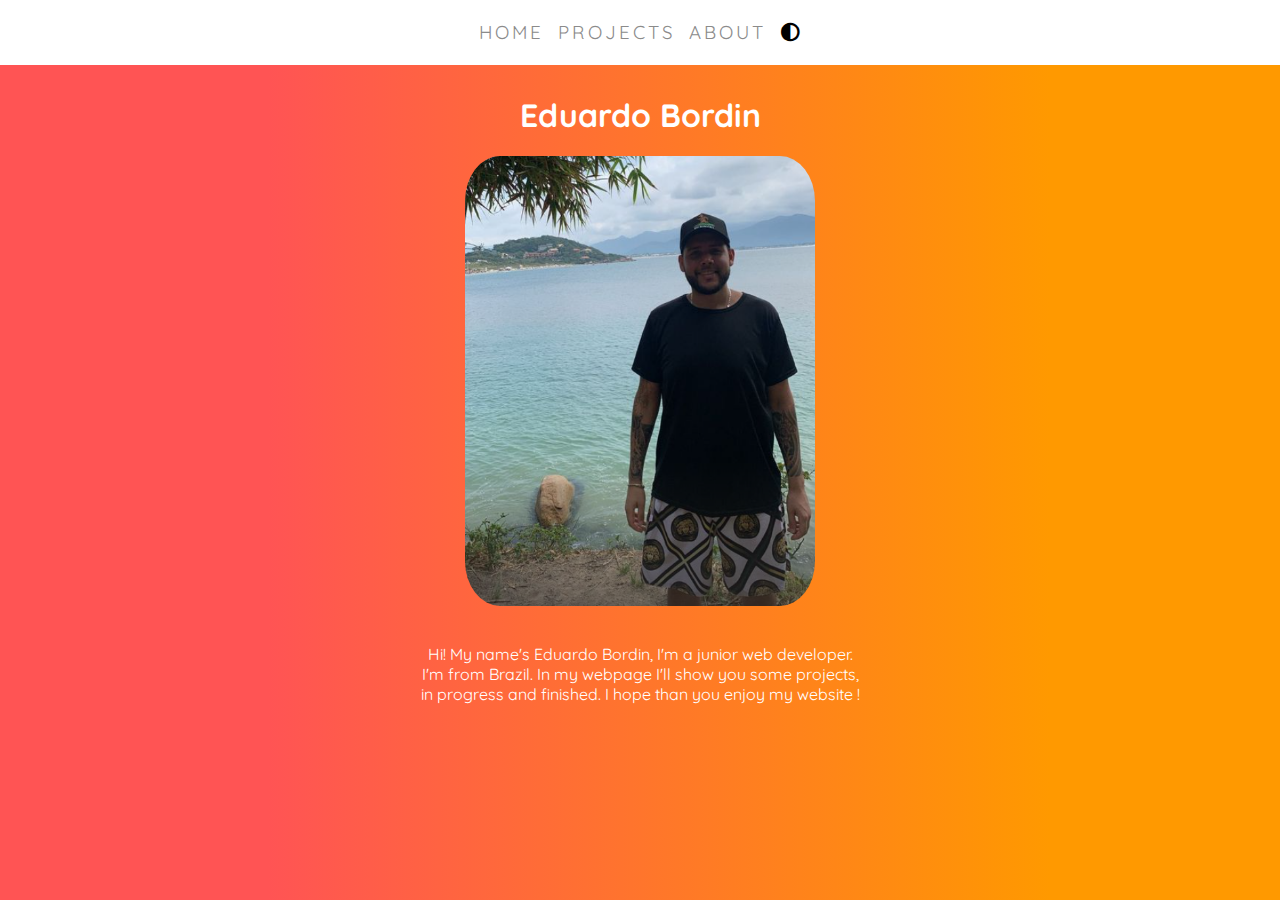
==== about.html @ d0471db2 "added-about" ====
<!DOCTYPE html>
<html lang="en">
<head>
    <meta charset="UTF-8">
    <meta http-equiv="X-UA-Compatible" content="IE=edge">
    <meta name="viewport" content="width=device-width, initial-scale=1.0">
    <title>About me</title>
    <link rel="stylesheet" href="./main_content/aboutCss.css">
    <link rel="stylesheet" href="https://cdnjs.cloudflare.com/ajax/libs/font-awesome/6.1.1/css/all.min.css">
    <link rel="preconnect" href="https://fonts.googleapis.com">
<link rel="preconnect" href="https://fonts.gstatic.com" crossorigin>
<link href="https://fonts.googleapis.com/css2?family=Quicksand&display=swap" rel="stylesheet">
</head>
<body>
    
    <section id="main">

        <div id="navBar">

            <a href="./index.html" id="linkNav">HOME</a>
            <a href="#" id="linkNav">PROJECTS</a>
            <a href="#" id="linkNav">ABOUT</a>
            <button id="btnDarkMode"><i class="fa-solid fa-circle-half-stroke" id="iconDarkMode"></i></button>
     
        </div>

        <div id="infMain">

            <div class="inf1 infBlack1">
                <h1 id="h1">Eduardo Bordin</h1>
                <img src="./main_content/images/profile.png" alt="Test" id="mainImg"><br>
                <br>

                <p>Hi! My name's Eduardo Bordin, I'm a junior web developer. 
                    <br>
                   I'm from Brazil. In my webpage I'll show you some projects, <br>
                   in progress and finished. I hope than you enjoy my website !
                </p>
            </div>

                
        </div>

    </section>

</body>
</html>
---- main_content/aboutCss.css ----
::-webkit-scrollbar {
    width: 10px;
    background: grey;
  }
  
  /* Track */
  ::-webkit-scrollbar-track {
    box-shadow: inset 0 0 5px rgba(163, 43, 43, 0); 
    border-radius: 10px;
  }
   
  /* Handle */
  ::-webkit-scrollbar-thumb {
    background: rgb(55, 55, 55); 
    border-radius: 10px;
  }
  
  /* Handle on hover */
  ::-webkit-scrollbar-thumb:hover {
    background: #000000; 
  }
body{
    margin: 0%;
    background: rgb(255, 60, 60);
    background: linear-gradient(90deg, rgb(255, 84, 84) 21%, rgb(255, 153, 0) 82%);
    background-attachment: fixed;
    transition: 0.3s;
}
#main{

    background: rgba(151, 65, 65, 0);
    height: 545px;
    
}
#navBar{

    background: rgb(255, 255, 255);
    padding: 20px;
    text-align: center;
    transition: 0.5s;
}
#infMain{

    background: rgba(255, 255, 255, 0);
    width: 100%;
    height: 100%;
    text-align: center;
    margin-top: 30px;
    transition: 0.5s;

    /* display: flex;
    flex-direction: row; */
}
#linkNav{
   
    text-decoration: none;
    margin: 5px;
    font-family: 'Quicksand', sans-serif;
    letter-spacing: 3px;
    font-size: 14pt;
    color: rgb(139, 139, 139);
    transition: 0.5s;
    border-bottom: 2px solid rgba(255, 255, 255, 0);
}

#linkNav:hover{

    border-bottom: 2px solid brown;
    color: brown;
}
#btnDarkMode{
    background: none;
    border: none;
    cursor: pointer;
    font-size: 14pt;
}
i{
    transition: 0.6s;
}
i:hover{
    transform: scale(1.3);
}
h1, p{
    transition: 0.4s;
    font-family: 'Quicksand', sans-serif;
    color: white;
}
#mainImg{

    width: 350px;
    height: 450px;
    border-radius: 10%;
}
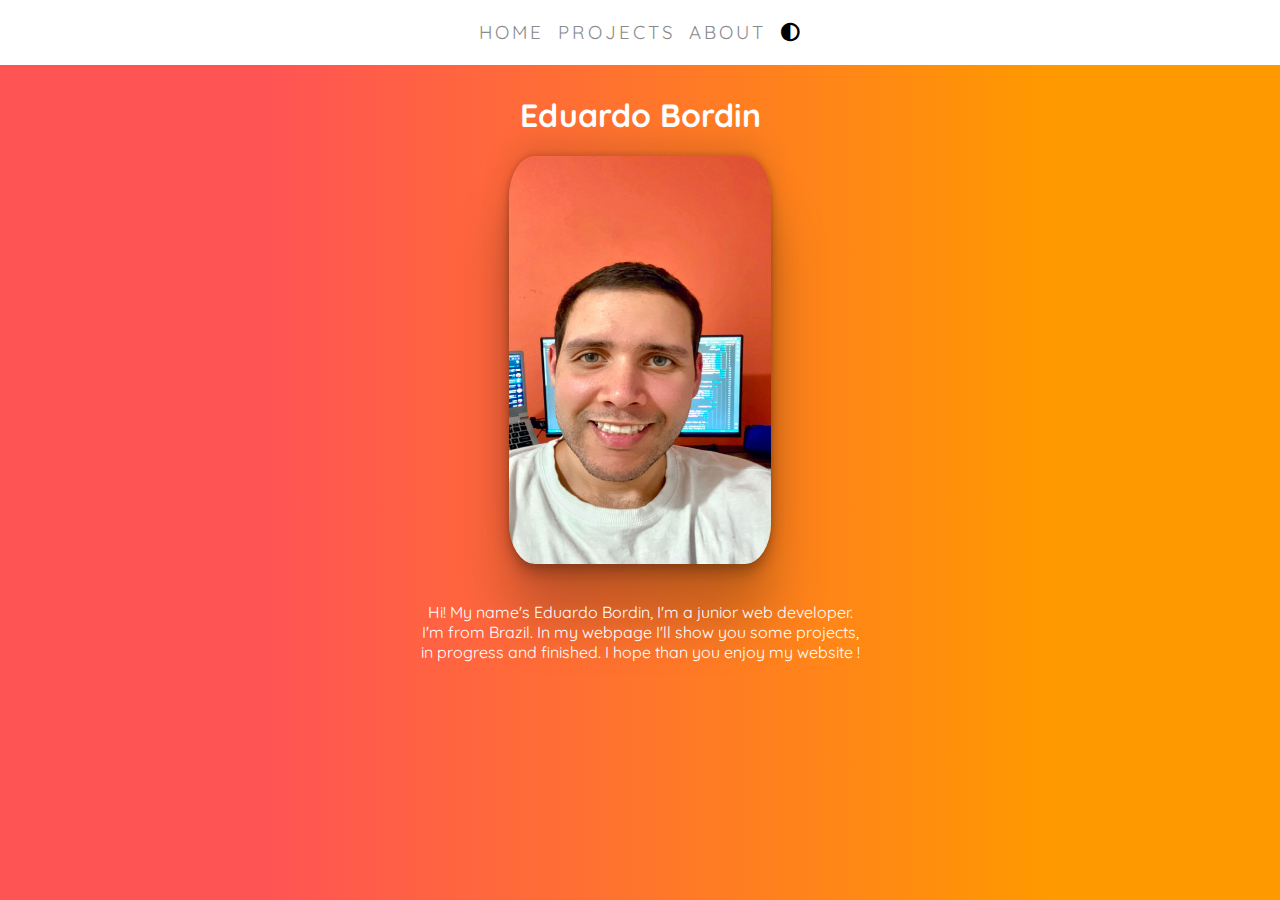
==== commit 7efbd576: "up_about_1" ====
--- a/about.html
+++ b/about.html
@@ -28,7 +28,7 @@
 
             <div class="inf1 infBlack1">
                 <h1 id="h1">Eduardo Bordin</h1>
-                <img src="./main_content/images/profile.png" alt="Test" id="mainImg"><br>
+                <img src="./main_content/images/profileMain.jpeg" alt="Test" id="mainImg"><br>
                 <br>
 
                 <p>Hi! My name's Eduardo Bordin, I'm a junior web developer. 
@@ -43,5 +43,6 @@
 
     </section>
 
+<script src="./main_content/scriptAbout.js"></script>
 </body>
 </html>--- a/main_content/aboutCss.css
+++ b/main_content/aboutCss.css
@@ -38,6 +38,13 @@
     padding: 20px;
     text-align: center;
     transition: 0.5s;
+}
+#navBar.activeBody{
+    background: rgb(29, 29, 29);
+}
+#iconDarkMode.activeBody{
+
+    color: grey;
 }
 #infMain{
 
@@ -84,10 +91,13 @@
     transition: 0.4s;
     font-family: 'Quicksand', sans-serif;
     color: white;
+
 }
 #mainImg{
 
-    width: 350px;
-    height: 450px;
+    width: 262px;
+    height: 408px;
     border-radius: 10%;
-}+
+    box-shadow: rgba(0, 0, 0, 0.25) 0px 54px 55px, rgba(0, 0, 0, 0.12) 0px -12px 30px, rgba(0, 0, 0, 0.12) 0px 4px 6px, rgba(0, 0, 0, 0.17) 0px 12px 13px, rgba(0, 0, 0, 0.09) 0px -3px 5px;
+}
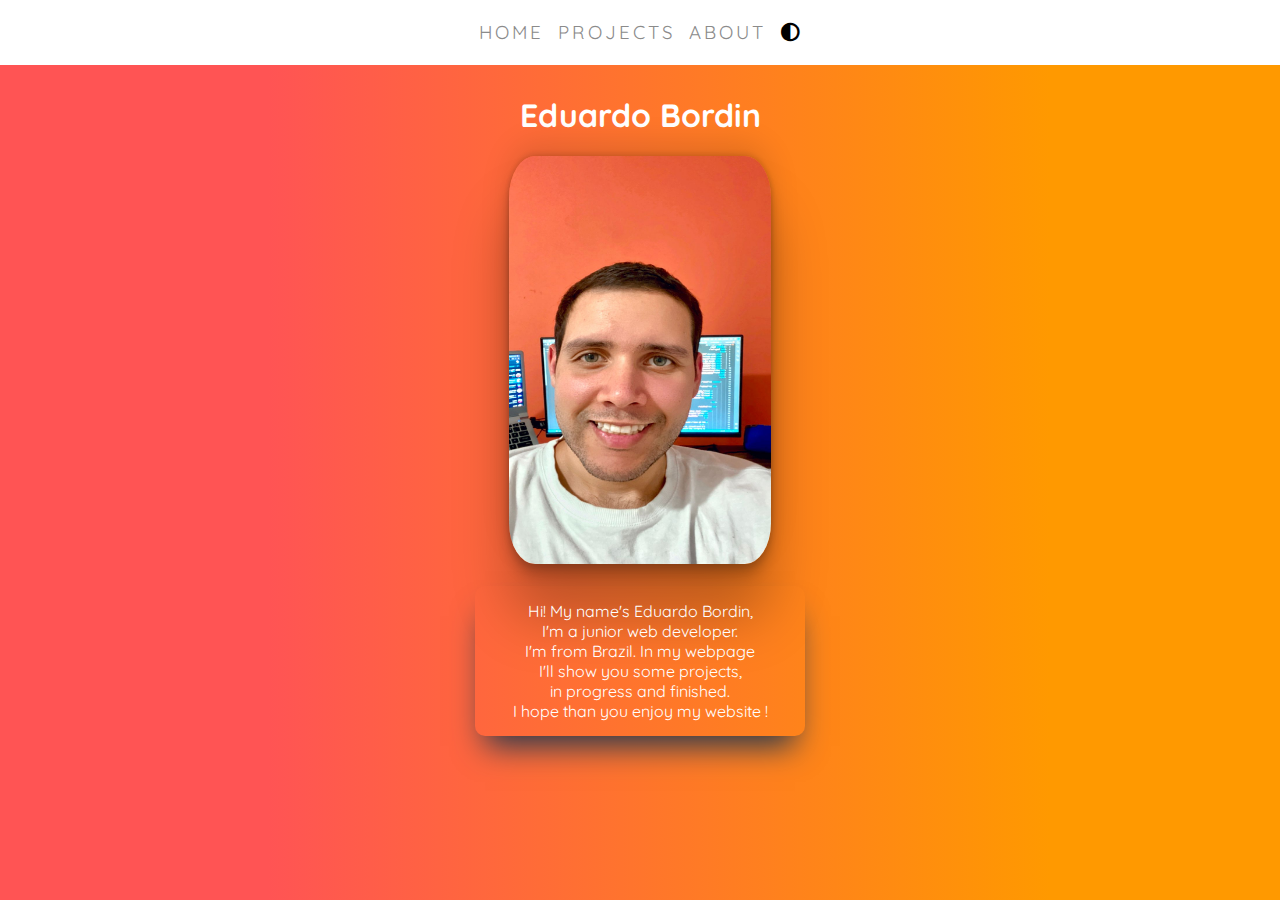
==== commit d45aa008: "update-about-2.0" ====
--- a/about.html
+++ b/about.html
@@ -31,10 +31,10 @@
                 <img src="./main_content/images/profileMain.jpeg" alt="Test" id="mainImg"><br>
                 <br>
 
-                <p>Hi! My name's Eduardo Bordin, I'm a junior web developer. 
+                <p>Hi! My name's Eduardo Bordin,<br> I'm a junior web developer. 
                     <br>
-                   I'm from Brazil. In my webpage I'll show you some projects, <br>
-                   in progress and finished. I hope than you enjoy my website !
+                   I'm from Brazil. In my webpage <br>I'll show you some projects, <br>
+                   in progress and finished. <br>I hope than you enjoy my website !
                 </p>
             </div>
 
--- a/main_content/aboutCss.css
+++ b/main_content/aboutCss.css
@@ -91,7 +91,15 @@
     transition: 0.4s;
     font-family: 'Quicksand', sans-serif;
     color: white;
+}
+p{
+    background-color: rgba(255, 255, 255, 0);
+    width: 300px;
+    padding: 15px;
+    border-radius: 10px;
+    margin: auto;
 
+    box-shadow: rgb(38, 57, 77) 0px 20px 30px -10px;
 }
 #mainImg{
 
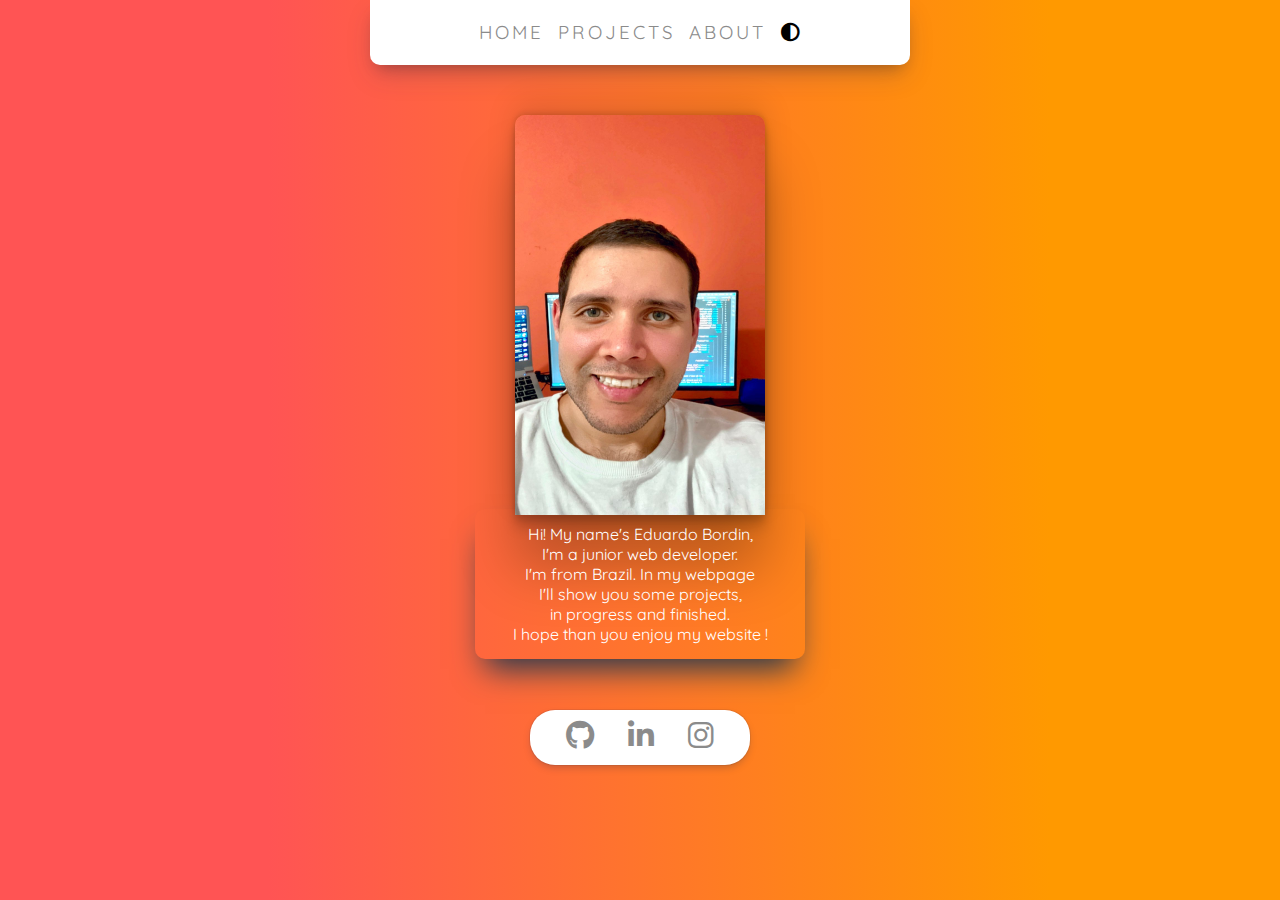
==== commit 7c1002d2: "update-about-2.2" ====
--- a/about.html
+++ b/about.html
@@ -27,9 +27,7 @@
         <div id="infMain">
 
             <div class="inf1 infBlack1">
-                <h1 id="h1">Eduardo Bordin</h1>
-                <img src="./main_content/images/profileMain.jpeg" alt="Test" id="mainImg"><br>
-                <br>
+                <img src="./main_content/images/profileMain.jpeg" alt="Test" id="mainImg">
 
                 <p>Hi! My name's Eduardo Bordin,<br> I'm a junior web developer. 
                     <br>
@@ -41,6 +39,14 @@
                 
         </div>
 
+        <footer>
+            <div id="divLinks">
+                <a href="https://github.com/EduardoSBordin" id="linkFooter"><i class="fa-brands fa-github github"></i></a>
+                <a href="https://www.linkedin.com/in/dudubordin/" id="linkFooter"><i class="fa-brands fa-linkedin-in linkdin"></i></a>
+                <a href="https://www.instagram.com/dudubordin_/" id="linkFooter"><i class="fa-brands fa-instagram instagram"></i></a>   
+            </div>
+        </footer>
+
     </section>
 
 <script src="./main_content/scriptAbout.js"></script>
--- a/main_content/aboutCss.css
+++ b/main_content/aboutCss.css
@@ -38,6 +38,16 @@
     padding: 20px;
     text-align: center;
     transition: 0.5s;
+
+    margin-top: -30px;
+    margin: auto;
+    border-radius: 0px 0px 10px 10px;
+
+    width: 500px;
+
+    
+
+    box-shadow: rgba(50, 50, 93, 0.25) 0px 13px 27px -5px, rgba(0, 0, 0, 0.3) 0px 8px 16px -8px;
 }
 #navBar.activeBody{
     background: rgb(29, 29, 29);
@@ -98,14 +108,57 @@
     padding: 15px;
     border-radius: 10px;
     margin: auto;
-
+    margin-top: -10px;
     box-shadow: rgb(38, 57, 77) 0px 20px 30px -10px;
 }
 #mainImg{
 
-    width: 262px;
-    height: 408px;
-    border-radius: 10%;
-
+    margin-top: 20px;
+    width: 250px;
+    height: 400px;
+    border-radius: 10px 10px 0px 0px;
     box-shadow: rgba(0, 0, 0, 0.25) 0px 54px 55px, rgba(0, 0, 0, 0.12) 0px -12px 30px, rgba(0, 0, 0, 0.12) 0px 4px 6px, rgba(0, 0, 0, 0.17) 0px 12px 13px, rgba(0, 0, 0, 0.09) 0px -3px 5px;
 }
+
+footer{
+
+    width: 100%;
+    height: 60px;
+    margin-top: 100px;
+}
+#divLinks{
+    margin: auto;
+    margin-top: -30px;
+    background: rgb(255, 255, 255);
+    width: 200px;
+    height: 35px;
+    border-radius: 25px;
+    box-shadow: rgba(9, 30, 66, 0.25) 0px 4px 8px -2px, rgba(9, 30, 66, 0.08) 0px 0px 0px 1px;
+    text-align: center;
+    padding: 10px;
+}
+#linkFooter{
+    color: rgb(139, 139, 139);
+    background: rgba(255, 192, 203, 0);
+    margin: 15px;
+    font-size: 22pt;
+}
+i{
+    transition: 0.6s;
+}
+i:hover{
+    transform: scale(1.3);
+}
+.instagram:hover{
+    
+    color: #ff4040;
+    color: radial-gradient(circle, rgba(131,58,180,1) 0%, rgba(253,29,29,1) 50%, rgba(252,176,69,1) 100%);;
+}
+.linkdin:hover{
+
+    color: royalblue;
+}
+.github:hover{
+
+    color: black;
+}
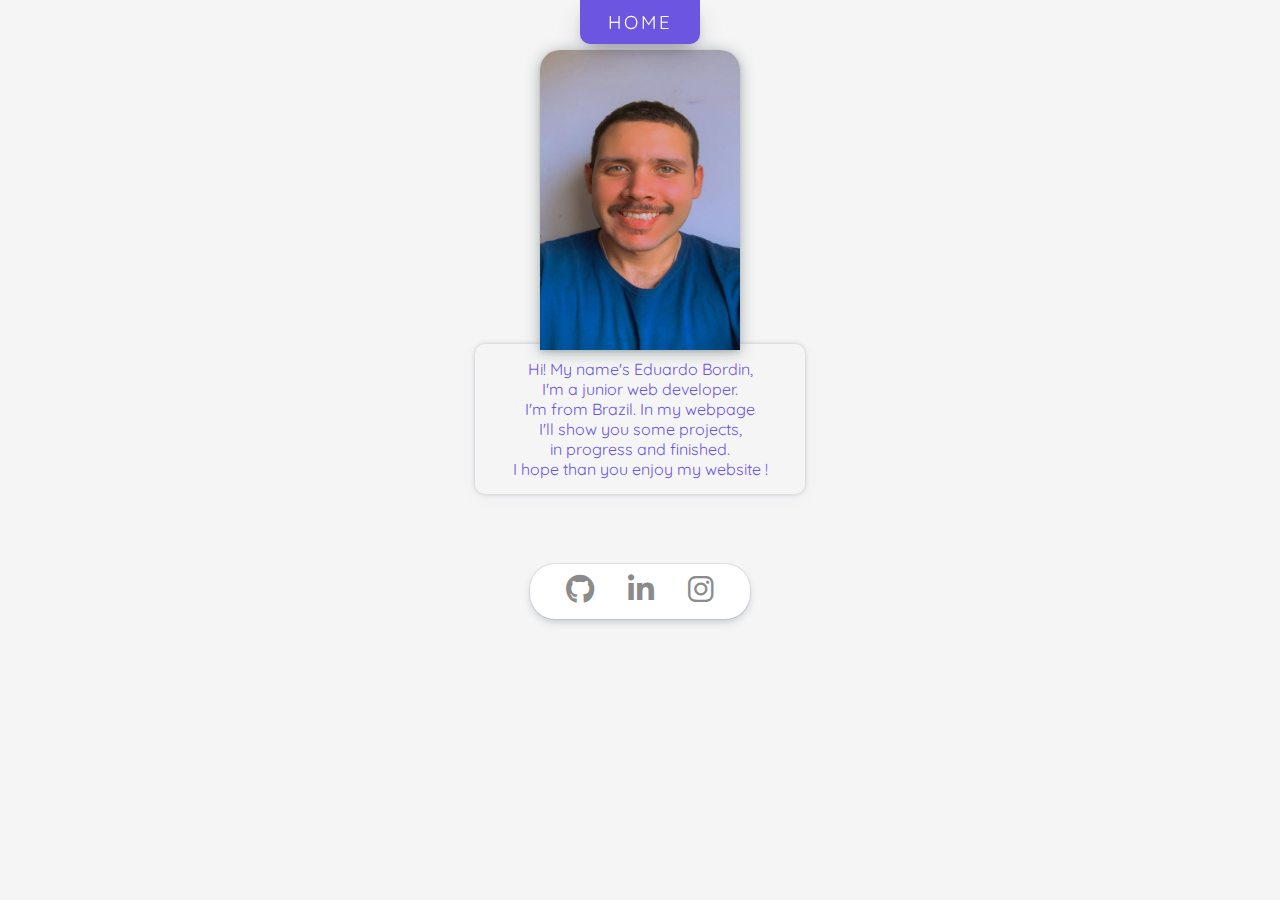
==== commit d433fef5: "about_updated" ====
--- a/about.html
+++ b/about.html
@@ -18,16 +18,13 @@
         <div id="navBar">
 
             <a href="./index.html" id="linkNav">HOME</a>
-            <a href="#" id="linkNav">PROJECTS</a>
-            <a href="#" id="linkNav">ABOUT</a>
-            <button id="btnDarkMode"><i class="fa-solid fa-circle-half-stroke" id="iconDarkMode"></i></button>
      
         </div>
 
         <div id="infMain">
 
             <div class="inf1 infBlack1">
-                <img src="./main_content/images/profileMain.jpeg" alt="Test" id="mainImg">
+                <img src="./main_content/images/profile2.jpg" alt="Eduardo" id="mainImg">
 
                 <p>Hi! My name's Eduardo Bordin,<br> I'm a junior web developer. 
                     <br>
--- a/main_content/aboutCss.css
+++ b/main_content/aboutCss.css
@@ -21,32 +21,28 @@
   }
 body{
     margin: 0%;
-    background: rgb(255, 60, 60);
-    background: linear-gradient(90deg, rgb(255, 84, 84) 21%, rgb(255, 153, 0) 82%);
+    background: whitesmoke;
     background-attachment: fixed;
     transition: 0.3s;
 }
 #main{
 
     background: rgba(151, 65, 65, 0);
-    height: 545px;
+    height: auto;
+    display: flex;
+    flex-direction: column;
+    flex-wrap: wrap;
+    align-items: center;
     
 }
 #navBar{
 
-    background: rgb(255, 255, 255);
-    padding: 20px;
+    background: #6C55E0;
+    padding: 10px;
     text-align: center;
-    transition: 0.5s;
-
-    margin-top: -30px;
-    margin: auto;
     border-radius: 0px 0px 10px 10px;
-
-    width: 500px;
-
-    
-
+    position: fixed;
+    width: 100px;
     box-shadow: rgba(50, 50, 93, 0.25) 0px 13px 27px -5px, rgba(0, 0, 0, 0.3) 0px 8px 16px -8px;
 }
 #navBar.activeBody{
@@ -75,15 +71,14 @@
     font-family: 'Quicksand', sans-serif;
     letter-spacing: 3px;
     font-size: 14pt;
-    color: rgb(139, 139, 139);
-    transition: 0.5s;
+    color: white;
     border-bottom: 2px solid rgba(255, 255, 255, 0);
 }
 
 #linkNav:hover{
 
-    border-bottom: 2px solid brown;
-    color: brown;
+    color: white;
+    font-weight: 600;
 }
 #btnDarkMode{
     background: none;
@@ -107,18 +102,18 @@
     width: 300px;
     padding: 15px;
     border-radius: 10px;
+    color: #6C55E0;
     margin: auto;
     margin-top: -10px;
-    box-shadow: rgb(38, 57, 77) 0px 20px 30px -10px;
+    box-shadow: rgba(67, 71, 85, 0.27) 0px 0px 0.25em, rgba(90, 125, 188, 0.05) 0px 0.25em 1em;
 }
 #mainImg{
 
     margin-top: 20px;
-    width: 250px;
-    height: 400px;
-    border-radius: 10px 10px 0px 0px;
-    box-shadow: rgba(0, 0, 0, 0.25) 0px 54px 55px, rgba(0, 0, 0, 0.12) 0px -12px 30px, rgba(0, 0, 0, 0.12) 0px 4px 6px, rgba(0, 0, 0, 0.17) 0px 12px 13px, rgba(0, 0, 0, 0.09) 0px -3px 5px;
-}
+    width: 200px;
+    height: 300px;
+    border-radius: 20px 20px 0px 0px;
+    box-shadow: rgba(14, 30, 37, 0.12) 0px 2px 4px 0px, rgba(14, 30, 37, 0.32) 0px 2px 16px 0px;}
 
 footer{
 
@@ -134,6 +129,7 @@
     height: 35px;
     border-radius: 25px;
     box-shadow: rgba(9, 30, 66, 0.25) 0px 4px 8px -2px, rgba(9, 30, 66, 0.08) 0px 0px 0px 1px;
+    /* background-image: linear-gradient(to right bottom, #00f4ff, #00d7ff, #00b7ff, #0092ff, #0066f8); */
     text-align: center;
     padding: 10px;
 }
